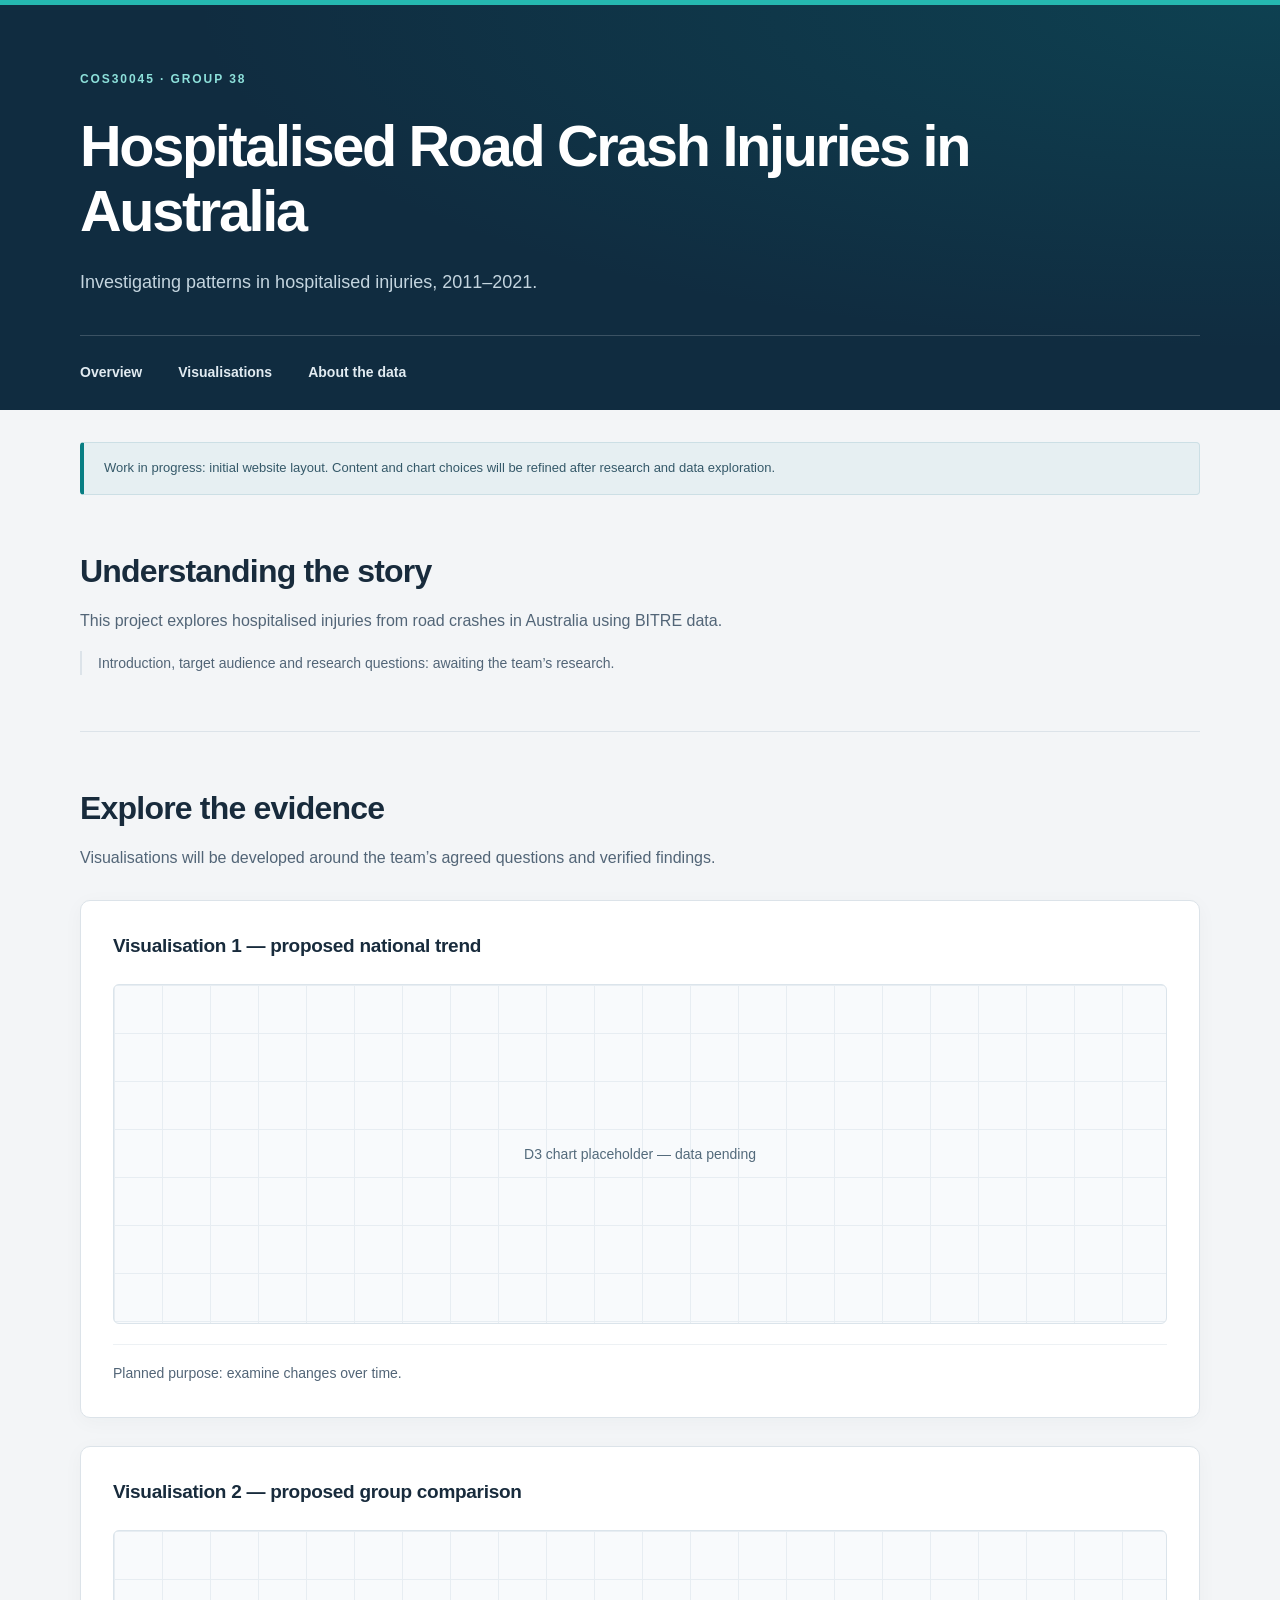
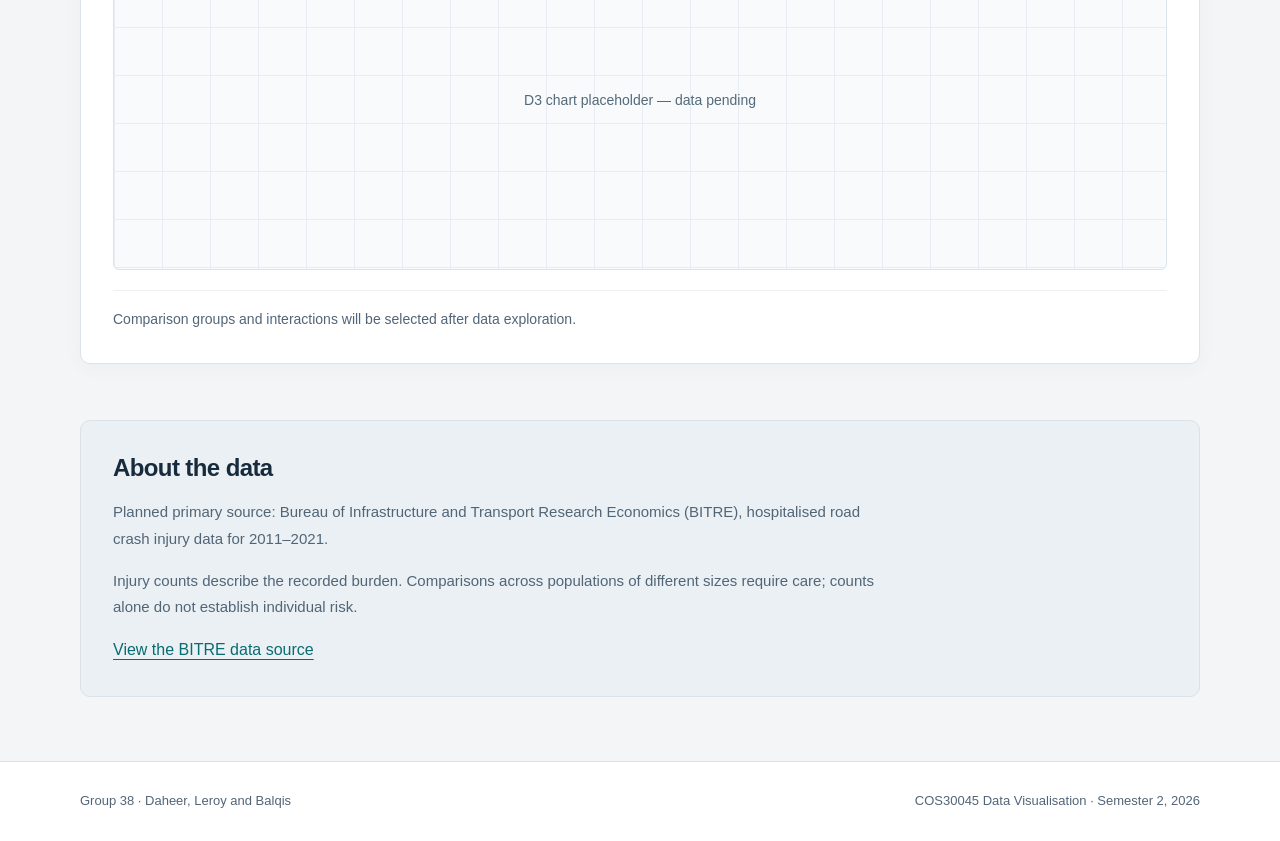
==== index.html @ 8f7a4295 "Add initial website structure and styling" ====
<!DOCTYPE html>
<html lang="en">
<head>
  <meta charset="UTF-8">
  <meta name="viewport" content="width=device-width, initial-scale=1.0">

  <title>Hospitalised Road Crash Injuries | Group 38</title>

  <link rel="stylesheet" href="style.css">
  <script src="https://d3js.org/d3.v7.min.js" defer></script>
  <script src="script.js" defer></script>
</head>
<body>
  <header>
    <div class="container">
      <p class="eyebrow">COS30045 · Group 38</p>
      <h1>Hospitalised Road Crash Injuries in Australia</h1>
      <p>Investigating patterns in hospitalised injuries, 2011–2021.</p>

      <nav aria-label="Main navigation">
        <a href="#overview">Overview</a>
        <a href="#visualisations">Visualisations</a>
        <a href="#data">About the data</a>
      </nav>
    </div>
  </header>

  <main class="container">
    <aside class="notice">
      Work in progress: initial website layout. Content and chart choices
      will be refined after research and data exploration.
    </aside>

    <section id="overview">
      <h2>Understanding the story</h2>
      <p>
        This project explores hospitalised injuries from road crashes
        in Australia using BITRE data.
      </p>
      <p class="placeholder">
        Introduction, target audience and research questions:
        awaiting the team’s research.
      </p>
    </section>

    <section id="visualisations">
      <h2>Explore the evidence</h2>
      <p>
        Visualisations will be developed around the team’s agreed
        questions and verified findings.
      </p>

      <article class="chart-card">
        <h3>Visualisation 1 — proposed national trend</h3>
        <div id="trend-chart" class="chart-placeholder">
          D3 chart placeholder — data pending
        </div>
        <p>Planned purpose: examine changes over time.</p>
      </article>

      <article class="chart-card">
        <h3>Visualisation 2 — proposed group comparison</h3>
        <div id="comparison-chart" class="chart-placeholder">
          D3 chart placeholder — data pending
        </div>
        <p>
          Comparison groups and interactions will be selected
          after data exploration.
        </p>
      </article>
    </section>

    <section id="data">
      <h2>About the data</h2>
      <p>
        Planned primary source: Bureau of Infrastructure and
        Transport Research Economics (BITRE), hospitalised road
        crash injury data for 2011–2021.
      </p>
      <p>
        Injury counts describe the recorded burden. Comparisons
        across populations of different sizes require care;
        counts alone do not establish individual risk.
      </p>
      <a href="https://www.bitre.gov.au/publications/ongoing/hospitalised-injury">
        View the BITRE data source
      </a>
    </section>
  </main>

  <footer>
    <div class="container">
      <p>Group 38 · Daheer, Leroy and Balqis</p>
      <p>COS30045 Data Visualisation · Semester 2, 2026</p>
    </div>
  </footer>
</body>
</html>
---- style.css ----
:root {
  --background: #f3f5f7;
  --surface: #ffffff;
  --text: #182b3c;
  --muted: #526577;
  --accent: #087e83;
  --border: #dce3e9;
  --navy: #102c40;
}

* {
  box-sizing: border-box;
}

html {
  scroll-behavior: smooth;
  scroll-padding-top: 32px;
}

body {
  margin: 0;
  color: var(--text);
  background: var(--background);
  font-family: "Segoe UI", Arial, sans-serif;
  font-size: 16px;
  line-height: 1.75;
  -webkit-font-smoothing: antialiased;
}

.container {
  width: min(1120px, calc(100% - 64px));
  margin-inline: auto;
}

/* Opening section */

header {
  position: relative;
  overflow: hidden;
  padding: 64px 0 0;
  color: white;
  background:
    radial-gradient(
      ellipse at top right,
      rgba(8, 126, 131, 0.25),
      transparent 60%
    ),
    var(--navy);
  border-top: 5px solid #25b8b0;
}

.eyebrow {
  margin: 0 0 24px;
  color: #8de0da;
  font-size: 12px;
  font-weight: 700;
  letter-spacing: 0.16em;
  text-transform: uppercase;
}

h1 {
  max-width: 900px;
  margin: 0 0 24px;
  font-size: clamp(2.3rem, 4.5vw, 3.6rem);
  font-weight: 650;
  line-height: 1.12;
  letter-spacing: -0.04em;
}

header .container > p:not(.eyebrow) {
  max-width: 650px;
  margin-bottom: 36px;
  color: #c4d5df;
  font-size: 18px;
}

nav {
  display: flex;
  flex-wrap: wrap;
  gap: 12px 36px;
  padding: 20px 0;
  border-top: 1px solid rgba(255, 255, 255, 0.18);
}

nav a {
  padding: 4px 0;
  color: #e1ebf1;
  font-size: 14px;
  font-weight: 600;
  text-decoration: none;
  border-bottom: 2px solid transparent;
}

nav a:hover {
  color: white;
  border-bottom-color: #59d3cb;
}

/* Main content */

main {
  padding-block: 32px 64px;
}

.notice {
  padding: 14px 20px;
  color: #355969;
  background: #e6eff2;
  border: 1px solid #ccdfe5;
  border-left: 4px solid var(--accent);
  border-radius: 4px;
  font-size: 13px;
}

section {
  margin-top: 56px;
}

h2 {
  margin: 0 0 16px;
  font-size: clamp(1.6rem, 3vw, 2rem);
  font-weight: 650;
  line-height: 1.25;
  letter-spacing: -0.025em;
}

section > p {
  max-width: 780px;
  margin: 0 0 16px;
  color: var(--muted);
}

#overview {
  padding-bottom: 40px;
  border-bottom: 1px solid var(--border);
}

.placeholder {
  padding-left: 16px;
  border-left: 2px solid var(--border);
  font-size: 14px;
}

/* Visualisation panels */

.chart-card {
  margin-top: 28px;
  padding: 32px;
  background: var(--surface);
  border: 1px solid var(--border);
  border-radius: 10px;
  box-shadow: 0 4px 20px rgba(16, 44, 64, 0.035);
}

.chart-card h3 {
  margin: 0 0 24px;
  font-size: 19px;
  font-weight: 600;
  line-height: 1.4;
  letter-spacing: -0.015em;
}

.chart-placeholder {
  display: grid;
  place-items: center;
  min-height: 340px;
  padding: 24px;
  color: #536a7b;
  background:
    linear-gradient(#e7edf2 1px, transparent 1px),
    linear-gradient(90deg, #e7edf2 1px, transparent 1px),
    #f8fafc;
  background-size: 48px 48px;
  border: 1px solid #dbe4eb;
  border-radius: 6px;
  font-size: 14px;
  text-align: center;
}

.chart-card > p {
  margin: 20px 0 0;
  padding-top: 16px;
  color: var(--muted);
  border-top: 1px solid #edf1f4;
  font-size: 14px;
}

/* Sources and footer */

#data {
  padding: 32px;
  background: #eaf0f3;
  border: 1px solid #d8e2e8;
  border-radius: 10px;
}

#data h2 {
  font-size: 24px;
}

#data p {
  font-size: 15px;
}

a {
  color: #086c71;
  text-underline-offset: 4px;
}

a:hover {
  text-decoration-thickness: 2px;
}

a:focus-visible {
  outline: 3px solid #db9a24;
  outline-offset: 5px;
  border-radius: 2px;
}

footer {
  padding: 28px 0;
  color: var(--muted);
  background: white;
  border-top: 1px solid var(--border);
}

footer .container {
  display: flex;
  flex-wrap: wrap;
  justify-content: space-between;
  gap: 8px 24px;
}

footer p {
  margin: 0;
  font-size: 13px;
}

/* Smaller screens */

@media (max-width: 640px) {
  .container {
    width: calc(100% - 36px);
  }

  header {
    padding-top: 40px;
  }

  header .container > p:not(.eyebrow) {
    font-size: 16px;
  }

  nav {
    gap: 12px 24px;
  }

  section {
    margin-top: 36px;
  }

  .chart-card,
  #data {
    padding: 20px;
  }

  .chart-placeholder {
    min-height: 250px;
  }

  footer .container {
    flex-direction: column;
  }
}

@media (prefers-reduced-motion: reduce) {
  html {
    scroll-behavior: auto;
  }
}
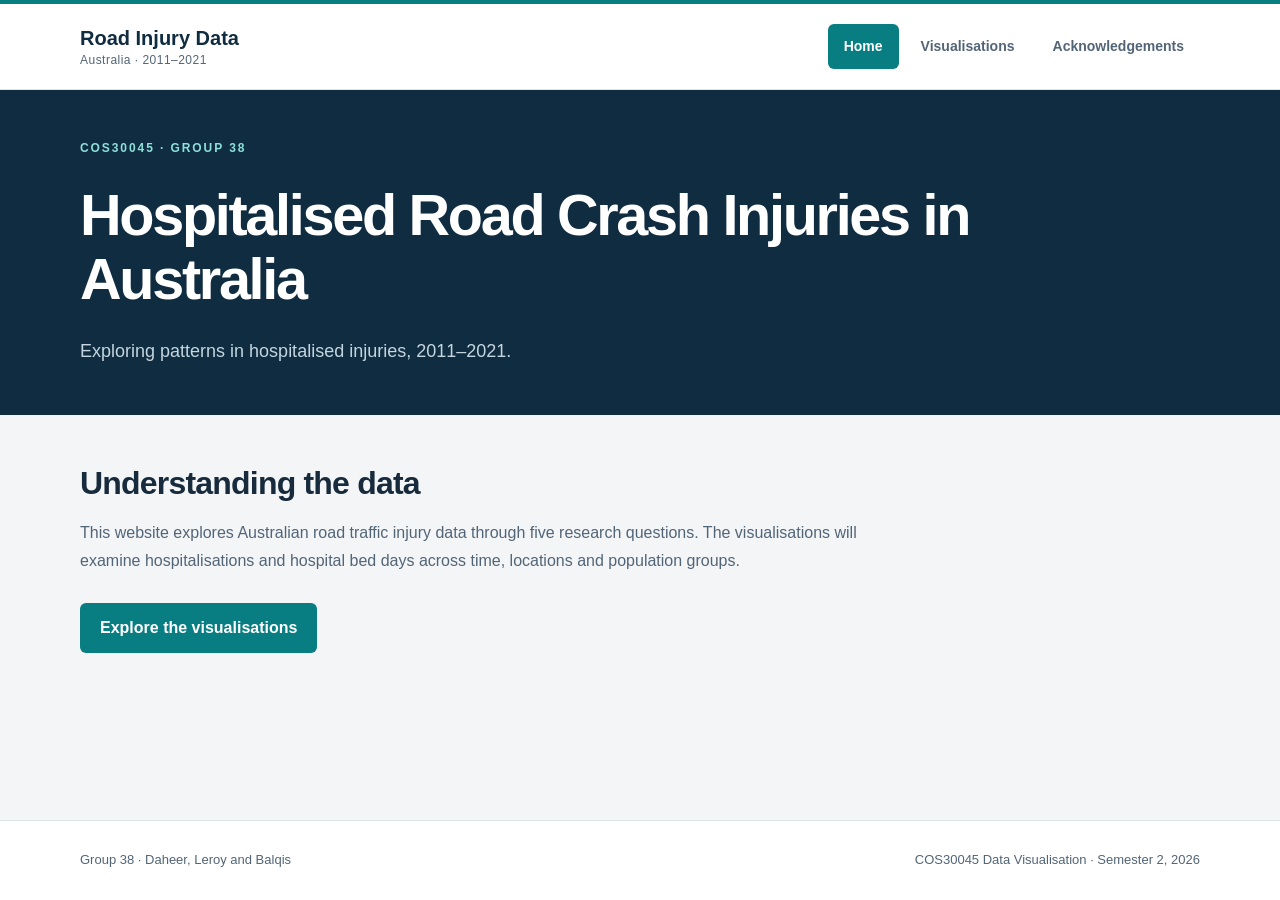
==== commit 40589a0e: "Slight UI redesign Change the nav bar, separated the content into three pages." ====
--- a/index.html
+++ b/index.html
@@ -4,88 +4,42 @@
   <meta charset="UTF-8">
   <meta name="viewport" content="width=device-width, initial-scale=1.0">
 
-  <title>Hospitalised Road Crash Injuries | Group 38</title>
+  <title>Home | Road Injury Data</title>
 
   <link rel="stylesheet" href="style.css">
-  <script src="https://d3js.org/d3.v7.min.js" defer></script>
-  <script src="script.js" defer></script>
 </head>
 <body>
-  <header>
-    <div class="container">
-      <p class="eyebrow">COS30045 · Group 38</p>
-      <h1>Hospitalised Road Crash Injuries in Australia</h1>
-      <p>Investigating patterns in hospitalised injuries, 2011–2021.</p>
-
+  <a class="skip-link" href="#main-content">Skip to content</a>
+  <header class="site-header">
+    <div class="container nav-inner">
+      <a class="site-name" href="index.html">Road Injury Data<span>Australia · 2011–2021</span></a>
       <nav aria-label="Main navigation">
-        <a href="#overview">Overview</a>
-        <a href="#visualisations">Visualisations</a>
-        <a href="#data">About the data</a>
+        <a href="index.html" aria-current="page">Home</a>
+        <a href="visualisations.html">Visualisations</a>
+        <a href="acknowledgements.html">Acknowledgements</a>
       </nav>
     </div>
   </header>
 
-  <main class="container">
-    <aside class="notice">
-      Work in progress: initial website layout. Content and chart choices
-      will be refined after research and data exploration.
-    </aside>
-
-    <section id="overview">
-      <h2>Understanding the story</h2>
-      <p>
-        This project explores hospitalised injuries from road crashes
-        in Australia using BITRE data.
-      </p>
-      <p class="placeholder">
-        Introduction, target audience and research questions:
-        awaiting the team’s research.
-      </p>
-    </section>
-
-    <section id="visualisations">
-      <h2>Explore the evidence</h2>
-      <p>
-        Visualisations will be developed around the team’s agreed
-        questions and verified findings.
-      </p>
-
-      <article class="chart-card">
-        <h3>Visualisation 1 — proposed national trend</h3>
-        <div id="trend-chart" class="chart-placeholder">
-          D3 chart placeholder — data pending
-        </div>
-        <p>Planned purpose: examine changes over time.</p>
-      </article>
-
-      <article class="chart-card">
-        <h3>Visualisation 2 — proposed group comparison</h3>
-        <div id="comparison-chart" class="chart-placeholder">
-          D3 chart placeholder — data pending
-        </div>
+  <main id="main-content">
+    <div class="page-header">
+      <div class="container">
+        <p class="eyebrow">COS30045 · Group 38</p>
+        <h1>Hospitalised Road Crash Injuries in Australia</h1>
+        <p>Exploring patterns in hospitalised injuries, 2011–2021.</p>
+      </div>
+    </div>
+    <div class="container page-content">
+      <section aria-labelledby="intro-heading">
+        <h2 id="intro-heading">Understanding the data</h2>
         <p>
-          Comparison groups and interactions will be selected
-          after data exploration.
+          This website explores Australian road traffic injury data through
+          five research questions. The visualisations will examine hospitalisations
+          and hospital bed days across time, locations and population groups.
         </p>
-      </article>
-    </section>
-
-    <section id="data">
-      <h2>About the data</h2>
-      <p>
-        Planned primary source: Bureau of Infrastructure and
-        Transport Research Economics (BITRE), hospitalised road
-        crash injury data for 2011–2021.
-      </p>
-      <p>
-        Injury counts describe the recorded burden. Comparisons
-        across populations of different sizes require care;
-        counts alone do not establish individual risk.
-      </p>
-      <a href="https://www.bitre.gov.au/publications/ongoing/hospitalised-injury">
-        View the BITRE data source
-      </a>
-    </section>
+        <a class="button-link" href="visualisations.html">Explore the visualisations</a>
+      </section>
+    </div>
   </main>
 
   <footer>
@@ -95,4 +49,4 @@
     </div>
   </footer>
 </body>
-</html>+</html>
--- a/style.css
+++ b/style.css
@@ -25,6 +25,9 @@
   font-size: 16px;
   line-height: 1.75;
   -webkit-font-smoothing: antialiased;
+  min-height: 100vh;
+  display: flex;
+  flex-direction: column;
 }
 
 .container {
@@ -32,21 +35,59 @@
   margin-inline: auto;
 }
 
+/* Navigation */
+
+.site-header {
+  background: var(--surface);
+  border-top: 4px solid var(--accent);
+  border-bottom: 1px solid var(--border);
+}
+
+.nav-inner {
+  display: flex;
+  flex-wrap: wrap;
+  align-items: center;
+  justify-content: space-between;
+  gap: 16px 32px;
+  padding-block: 20px;
+}
+
+.site-name {
+  color: var(--navy);
+  font-size: 20px;
+  font-weight: 700;
+  line-height: 1.4;
+  text-decoration: none;
+}
+
+.site-name span {
+  display: block;
+  color: var(--muted);
+  font-size: 12px;
+  font-weight: 400;
+  letter-spacing: 0.04em;
+}
+
+.skip-link {
+  position: absolute;
+  top: -100px;
+  left: 16px;
+  z-index: 10;
+  padding: 10px 16px;
+  color: white;
+  background: var(--navy);
+}
+
+.skip-link:focus {
+  top: 12px;
+}
+
 /* Opening section */
 
-header {
-  position: relative;
-  overflow: hidden;
-  padding: 64px 0 0;
+.page-header {
+  padding-block: 48px;
   color: white;
-  background:
-    radial-gradient(
-      ellipse at top right,
-      rgba(8, 126, 131, 0.25),
-      transparent 60%
-    ),
-    var(--navy);
-  border-top: 5px solid #25b8b0;
+  background: var(--navy);
 }
 
 .eyebrow {
@@ -67,9 +108,9 @@
   letter-spacing: -0.04em;
 }
 
-header .container > p:not(.eyebrow) {
+.page-header .container > p:not(.eyebrow) {
   max-width: 650px;
-  margin-bottom: 36px;
+  margin-bottom: 0;
   color: #c4d5df;
   font-size: 18px;
 }
@@ -77,43 +118,45 @@
 nav {
   display: flex;
   flex-wrap: wrap;
-  gap: 12px 36px;
-  padding: 20px 0;
-  border-top: 1px solid rgba(255, 255, 255, 0.18);
+  gap: 6px;
 }
 
 nav a {
-  padding: 4px 0;
-  color: #e1ebf1;
+  padding: 10px 16px;
+  color: var(--muted);
   font-size: 14px;
   font-weight: 600;
   text-decoration: none;
-  border-bottom: 2px solid transparent;
+  border-radius: 6px;
+  transition: background 0.2s, color 0.2s;
 }
 
 nav a:hover {
+  color: var(--accent);
+  background: #edf5f5;
+}
+
+nav a[aria-current="page"] {
   color: white;
-  border-bottom-color: #59d3cb;
+  background: var(--accent);
 }
 
 /* Main content */
 
 main {
-  padding-block: 32px 64px;
-}
-
-.notice {
-  padding: 14px 20px;
-  color: #355969;
-  background: #e6eff2;
-  border: 1px solid #ccdfe5;
-  border-left: 4px solid var(--accent);
-  border-radius: 4px;
-  font-size: 13px;
+  flex: 1;
+}
+
+.page-content {
+  padding-block: 48px 64px;
 }
 
 section {
   margin-top: 56px;
+}
+
+.page-content > section:first-child {
+  margin-top: 0;
 }
 
 h2 {
@@ -130,15 +173,19 @@
   color: var(--muted);
 }
 
-#overview {
-  padding-bottom: 40px;
-  border-bottom: 1px solid var(--border);
-}
-
-.placeholder {
-  padding-left: 16px;
-  border-left: 2px solid var(--border);
-  font-size: 14px;
+.button-link {
+  display: inline-block;
+  margin-top: 12px;
+  padding: 11px 20px;
+  color: white;
+  background: var(--accent);
+  border-radius: 6px;
+  font-weight: 600;
+  text-decoration: none;
+}
+
+.button-link:hover {
+  background: #086c71;
 }
 
 /* Visualisation panels */
@@ -243,16 +290,26 @@
     width: calc(100% - 36px);
   }
 
-  header {
-    padding-top: 40px;
-  }
-
-  header .container > p:not(.eyebrow) {
+  .page-header {
+    padding-block: 32px;
+  }
+
+  .page-header .container > p:not(.eyebrow) {
     font-size: 16px;
   }
 
   nav {
-    gap: 12px 24px;
+    width: 100%;
+    gap: 4px;
+  }
+
+  nav a {
+    padding: 10px 12px;
+    font-size: 13px;
+  }
+
+  .page-content {
+    padding-block: 32px 48px;
   }
 
   section {
@@ -277,4 +334,8 @@
   html {
     scroll-behavior: auto;
   }
-}+
+  nav a {
+    transition: none;
+  }
+}
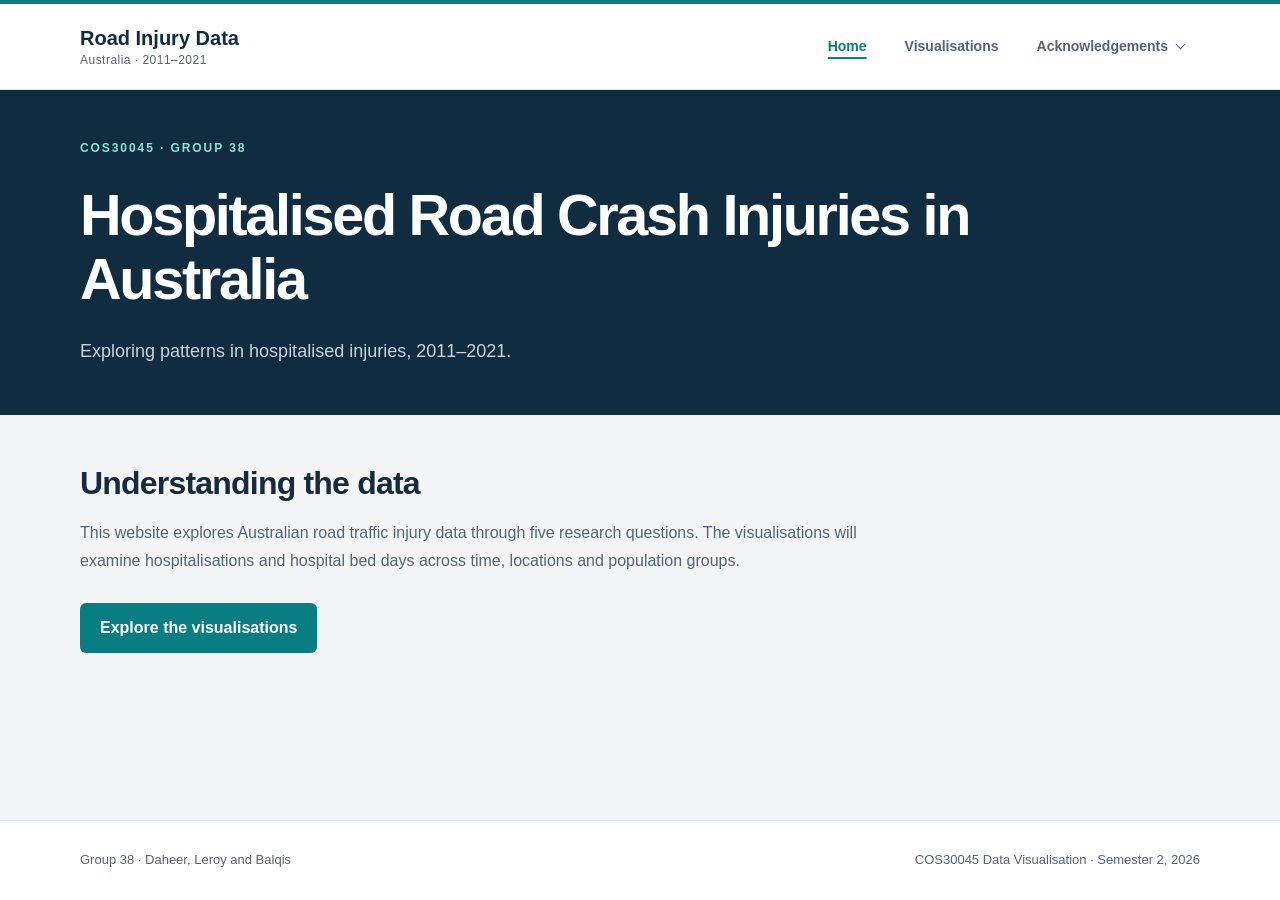
==== commit fcbc7b18: "Acknowledgments page Filled the acknowledgements page with content regarding basic data sources and " ====
--- a/index.html
+++ b/index.html
@@ -7,6 +7,7 @@
   <title>Home | Road Injury Data</title>
 
   <link rel="stylesheet" href="style.css">
+  <script src="navigation.js" defer></script>
 </head>
 <body>
   <a class="skip-link" href="#main-content">Skip to content</a>
@@ -16,7 +17,13 @@
       <nav aria-label="Main navigation">
         <a href="index.html" aria-current="page">Home</a>
         <a href="visualisations.html">Visualisations</a>
-        <a href="acknowledgements.html">Acknowledgements</a>
+        <div class="nav-dropdown">
+          <button class="nav-dropdown-toggle" type="button" aria-expanded="false" aria-controls="documentation-menu">Acknowledgements</button>
+          <div id="documentation-menu" class="nav-dropdown-panel" hidden>
+            <a href="acknowledgements.html">Acknowledgements</a>
+            <a href="data-processing.html">Data processing</a>
+          </div>
+        </div>
       </nav>
     </div>
   </header>
--- a/style.css
+++ b/style.css
@@ -121,24 +121,80 @@
   gap: 6px;
 }
 
-nav a {
+nav a,
+.nav-dropdown-toggle {
+  display: inline-block;
   padding: 10px 16px;
   color: var(--muted);
+  font-family: inherit;
   font-size: 14px;
   font-weight: 600;
+  line-height: inherit;
   text-decoration: none;
+  text-underline-offset: 6px;
+  background: transparent;
+  border: 0;
+  cursor: pointer;
+}
+
+nav a:hover,
+.nav-dropdown-toggle:hover {
+  color: var(--accent);
+  text-decoration: underline;
+  text-decoration-thickness: 2px;
+}
+
+nav a[aria-current="page"],
+nav a[aria-current="location"],
+.nav-dropdown-toggle[data-current-section="true"] {
+  color: var(--accent);
+  text-decoration: underline;
+  text-decoration-thickness: 2px;
+}
+
+.nav-dropdown {
+  position: relative;
+}
+
+.nav-dropdown-toggle::after {
+  display: inline-block;
+  width: 6px;
+  height: 6px;
+  margin: 0 0 3px 9px;
+  border-right: 1.5px solid currentColor;
+  border-bottom: 1.5px solid currentColor;
+  transform: rotate(45deg);
+  content: "";
+}
+
+.nav-dropdown-panel {
+  position: absolute;
+  top: 100%;
+  z-index: 30;
+  display: flex;
+  flex-direction: column;
+  min-width: 220px;
+  max-width: calc(100vw - 24px);
+  padding: 6px;
+  background: var(--surface);
+  border: 1px solid var(--border);
   border-radius: 6px;
-  transition: background 0.2s, color 0.2s;
-}
-
-nav a:hover {
-  color: var(--accent);
-  background: #edf5f5;
-}
-
-nav a[aria-current="page"] {
-  color: white;
-  background: var(--accent);
+  box-shadow: 0 8px 24px rgba(16, 44, 64, 0.12);
+}
+
+.nav-dropdown-panel[hidden] {
+  display: none;
+}
+
+.nav-dropdown-panel a {
+  display: block;
+  padding: 10px 12px;
+  white-space: nowrap;
+}
+
+.nav-dropdown-toggle:focus-visible {
+  outline: 3px solid #db9a24;
+  outline-offset: 3px;
 }
 
 /* Main content */
@@ -186,6 +242,75 @@
 
 .button-link:hover {
   background: #086c71;
+}
+
+/* Data documentation pages */
+
+.documentation-header h1 {
+  font-size: clamp(2rem, 4.5vw, 3.6rem);
+  overflow-wrap: anywhere;
+}
+
+.documentation-content > section {
+  max-width: 900px;
+  margin-top: 40px;
+}
+
+.documentation-list {
+  max-width: 780px;
+  margin: 0 0 20px;
+  padding-left: 24px;
+  color: var(--muted);
+}
+
+.documentation-list li + li {
+  margin-top: 12px;
+}
+
+.documentation-list strong {
+  color: var(--text);
+}
+
+.documentation-table-scroll {
+  width: 100%;
+  overflow-x: auto;
+}
+
+.documentation-table-scroll:focus-visible {
+  outline: 3px solid #db9a24;
+  outline-offset: 4px;
+}
+
+.documentation-table {
+  width: 100%;
+  min-width: 540px;
+  margin-top: 16px;
+  border-collapse: collapse;
+  background: var(--surface);
+  font-size: 14px;
+}
+
+.documentation-table caption {
+  padding-bottom: 12px;
+  color: var(--muted);
+  text-align: left;
+}
+
+.documentation-table th,
+.documentation-table td {
+  padding: 14px 16px;
+  border: 1px solid var(--border);
+  text-align: left;
+  vertical-align: top;
+}
+
+.documentation-table thead {
+  color: var(--navy);
+  background: #eaf0f3;
+}
+
+.documentation-table td {
+  color: var(--muted);
 }
 
 /* Visualisation panels */
@@ -232,6 +357,279 @@
   font-size: 14px;
 }
 
+/* Age distribution chart */
+
+.chart-card > .chart-introduction {
+  margin: 0 0 24px;
+  padding: 0;
+  border: 0;
+}
+
+.year-control {
+  max-width: 580px;
+  margin-bottom: 24px;
+}
+
+.year-control label {
+  display: flex;
+  align-items: center;
+  gap: 12px;
+  font-weight: 600;
+}
+
+.year-control output {
+  padding: 2px 12px;
+  color: var(--accent);
+  background: #edf5f5;
+  border-radius: 4px;
+  font-variant-numeric: tabular-nums;
+}
+
+.year-control input {
+  width: 100%;
+  min-height: 32px;
+  margin: 8px 0 0;
+  accent-color: var(--accent);
+  cursor: pointer;
+}
+
+.year-control input:focus-visible {
+  outline: 3px solid #db9a24;
+  outline-offset: 4px;
+}
+
+.year-endpoints {
+  display: flex;
+  justify-content: space-between;
+  color: var(--muted);
+  font-size: 12px;
+}
+
+.age-legend {
+  display: flex;
+  flex-wrap: wrap;
+  gap: 8px 20px;
+  margin: 0;
+  padding: 0;
+  list-style: none;
+  font-size: 13px;
+}
+
+.age-legend li {
+  display: flex;
+  align-items: center;
+  gap: 7px;
+}
+
+.age-swatch {
+  width: 14px;
+  height: 14px;
+  border-radius: 2px;
+}
+
+.stacked-chart {
+  position: relative;
+  width: 100%;
+  min-height: 290px;
+}
+
+.stacked-chart svg {
+  display: block;
+  width: 100%;
+  height: auto;
+  font-family: inherit;
+}
+
+.age-grid line {
+  stroke: var(--border);
+}
+
+.age-axis {
+  color: var(--muted);
+  font-size: 12px;
+}
+
+.age-axis-label,
+.age-population-labels {
+  fill: var(--text);
+  font-size: 13px;
+}
+
+.age-segment:hover,
+.age-segment:focus {
+  stroke: var(--navy);
+  stroke-width: 2;
+  outline: none;
+}
+
+.chart-tooltip {
+  position: absolute;
+  z-index: 2;
+  max-width: min(260px, 100%);
+  padding: 10px 14px;
+  color: var(--text);
+  background: var(--surface);
+  border: 1px solid var(--border);
+  border-radius: 6px;
+  box-shadow: 0 4px 16px rgba(16, 44, 64, 0.15);
+  font-size: 12px;
+  white-space: pre-line;
+  pointer-events: none;
+}
+
+.chart-card > .chart-summary {
+  font-weight: 600;
+}
+
+.chart-card > .chart-note {
+  margin-top: 12px;
+  padding-top: 0;
+  border: 0;
+}
+
+.chart-card > .chart-note-warning {
+  padding: 12px 16px;
+  color: #694d16;
+  background: #fff5df;
+  border-left: 3px solid #b17a17;
+}
+
+.chart-card > .chart-source {
+  font-size: 12px;
+}
+
+/* Male and female age comparison */
+
+.butterfly-chart {
+  position: relative;
+  width: 100%;
+  min-height: 450px;
+}
+
+.butterfly-chart svg {
+  display: block;
+  width: 100%;
+  height: auto;
+  font-family: inherit;
+}
+
+.butterfly-grid line {
+  stroke: var(--border);
+  stroke-dasharray: 3 3;
+}
+
+.butterfly-zero {
+  stroke: var(--muted);
+}
+
+.butterfly-age-separator {
+  stroke: #8799aa;
+  stroke-width: 1;
+  stroke-dasharray: 1 4;
+  stroke-linecap: round;
+  pointer-events: none;
+}
+
+.butterfly-axis {
+  color: var(--muted);
+  font-size: 11px;
+}
+
+.butterfly-heading {
+  font-size: 13px;
+  font-weight: 600;
+}
+
+.butterfly-age,
+.butterfly-axis-label {
+  fill: var(--text);
+  font-size: 12px;
+}
+
+.butterfly-value {
+  font-size: 11px;
+  font-variant-numeric: tabular-nums;
+  pointer-events: none;
+}
+
+.sex-age-bar:hover,
+.sex-age-bar:focus {
+  stroke: var(--navy);
+  stroke-width: 2;
+  outline: none;
+}
+
+/* Separate all-age cases and mortality summary */
+
+.sex-overview {
+  margin: 8px 0 28px;
+  padding: 20px 0;
+  border-top: 1px solid var(--border);
+}
+
+.sex-overview h4 {
+  margin: 0 0 6px;
+  font-size: 16px;
+  font-weight: 600;
+}
+
+.sex-overview-caption,
+.sex-overview-note {
+  margin: 0 0 14px;
+  color: var(--muted);
+  font-size: 12px;
+}
+
+.sex-overview-note {
+  margin: 0;
+}
+
+.sex-overview-chart {
+  position: relative;
+  width: 100%;
+  min-height: 160px;
+}
+
+.sex-overview-chart svg {
+  display: block;
+  width: 100%;
+  height: auto;
+  font-family: inherit;
+}
+
+.overview-heading,
+.overview-total {
+  fill: var(--text);
+  font-size: 13px;
+  font-weight: 600;
+}
+
+.overview-detail,
+.overview-milestone text {
+  fill: var(--muted);
+  font-size: 10px;
+}
+
+.overview-track {
+  fill: #edf1f4;
+}
+
+.overview-centre-label {
+  fill: var(--text);
+  font-size: 11px;
+}
+
+.overview-milestone line {
+  stroke: #8799aa;
+}
+
+.overview-segment:hover,
+.overview-segment:focus {
+  stroke: var(--navy);
+  stroke-width: 2;
+  outline: none;
+}
+
 /* Sources and footer */
 
 #data {
@@ -303,7 +701,8 @@
     gap: 4px;
   }
 
-  nav a {
+  nav a,
+  .nav-dropdown-toggle {
     padding: 10px 12px;
     font-size: 13px;
   }
@@ -339,3 +738,258 @@
     transition: none;
   }
 }
+
+/* Q4 state and territory heatmap */
+
+.state-chart-scroll {
+  overflow-x: auto;
+}
+
+.state-chart-svg {
+  display: block;
+  width: 100%;
+  min-width: 820px;
+  height: auto;
+  font-family: inherit;
+}
+
+.state-axis,
+.state-value,
+.state-legend-label {
+  font-size: 13px;
+}
+
+.state-legend-label {
+  fill: var(--text);
+}
+
+.state-value {
+  pointer-events: none;
+}
+
+.state-cell:hover,
+.state-cell:focus {
+  stroke: #d47700;
+  stroke-width: 3px;
+  outline: none;
+}
+
+.state-tooltip {
+  position: fixed;
+  z-index: 20;
+  max-width: calc(100vw - 16px);
+  padding: 10px 14px;
+  color: #ffffff;
+  background: #102c40;
+  border-radius: 5px;
+  font-size: 14px;
+  pointer-events: none;
+}
+
+.state-selection {
+  color: var(--muted);
+  font-size: 14px;
+}
+
+/* Q1 national trend dash timeline */
+
+.q1-controls {
+  display: flex;
+  flex-wrap: wrap;
+  align-items: center;
+  gap: 12px 20px;
+  margin-bottom: 16px;
+}
+
+.q1-mode {
+  display: inline-flex;
+}
+
+.q1-button {
+  padding: 8px 18px;
+  color: var(--accent);
+  background: var(--surface);
+  border: 1px solid var(--accent);
+  font: inherit;
+  font-size: 14px;
+  font-weight: 600;
+  cursor: pointer;
+}
+
+.q1-mode .q1-button:first-child {
+  border-radius: 6px 0 0 6px;
+}
+
+.q1-mode .q1-button:last-child {
+  border-radius: 0 6px 6px 0;
+  border-left: 0;
+}
+
+.q1-button[aria-pressed="true"] {
+  color: #ffffff;
+  background: var(--accent);
+}
+
+.q1-play {
+  border-radius: 6px;
+}
+
+.q1-button:focus-visible,
+.q1-arc-toggle input:focus-visible {
+  outline: 3px solid #db9a24;
+  outline-offset: 3px;
+}
+
+.q1-arc-toggle {
+  display: inline-flex;
+  align-items: center;
+  gap: 8px;
+  font-size: 14px;
+  cursor: pointer;
+}
+
+.q1-arc-toggle input {
+  accent-color: var(--accent);
+}
+
+.q1-scroll {
+  overflow-x: auto;
+}
+
+.q1-wrap {
+  position: relative;
+  min-width: 720px;
+}
+
+.q1-svg {
+  display: block;
+  width: 100%;
+  height: auto;
+  font-family: inherit;
+}
+
+.q1-svg:focus-visible {
+  outline: 3px solid #db9a24;
+  outline-offset: 4px;
+}
+
+.q1-band {
+  fill: #fff5df;
+}
+
+.q1-band-label {
+  fill: #694d16;
+  font-size: 14px;
+  font-weight: 700;
+}
+
+.q1-grid line {
+  stroke: var(--border);
+}
+
+.q1-baseline {
+  stroke: var(--muted);
+}
+
+.q1-axis-text {
+  fill: var(--muted);
+  font-size: 14px;
+}
+
+.q1-dash {
+  stroke: var(--accent);
+}
+
+.q1-dash-2020 {
+  stroke: #b17a17;
+}
+
+.q1-dash-active {
+  stroke: var(--navy);
+}
+
+.q1-marker {
+  stroke: var(--navy);
+  stroke-width: 1.5;
+  pointer-events: none;
+}
+
+.q1-arc {
+  fill: none;
+  stroke-width: 1.2;
+  stroke-opacity: 0.3;
+  pointer-events: none;
+}
+
+.q1-arc-up {
+  stroke: var(--accent);
+}
+
+.q1-arc-down {
+  stroke: #c0392b;
+}
+
+.q1-arc-active {
+  stroke-width: 2.5;
+  stroke-opacity: 1;
+}
+
+.q1-tooltip {
+  position: absolute;
+  z-index: 5;
+  max-width: 280px;
+  padding: 10px 14px;
+  color: #ffffff;
+  background: var(--navy);
+  border-radius: 5px;
+  font-size: 14px;
+  line-height: 1.5;
+  white-space: pre-line;
+  pointer-events: none;
+}
+
+.q1-legend {
+  display: flex;
+  flex-wrap: wrap;
+  gap: 6px 20px;
+  margin: 12px 0 0;
+  color: var(--muted);
+  font-size: 13px;
+}
+
+.q1-key {
+  display: inline-flex;
+  align-items: center;
+  gap: 7px;
+}
+
+.q1-swatch {
+  width: 14px;
+  height: 14px;
+  border-radius: 2px;
+}
+
+.q1-swatch-up {
+  background: var(--accent);
+}
+
+.q1-swatch-down {
+  background: #c0392b;
+}
+
+.q1-swatch-2020 {
+  background: #b17a17;
+}
+
+.q1-selection {
+  min-height: 3em;
+  margin: 12px 0 0;
+  color: var(--muted);
+  font-size: 14px;
+}
+
+@media (prefers-reduced-motion: reduce) {
+  .q1-button {
+    transition: none;
+  }
+}
